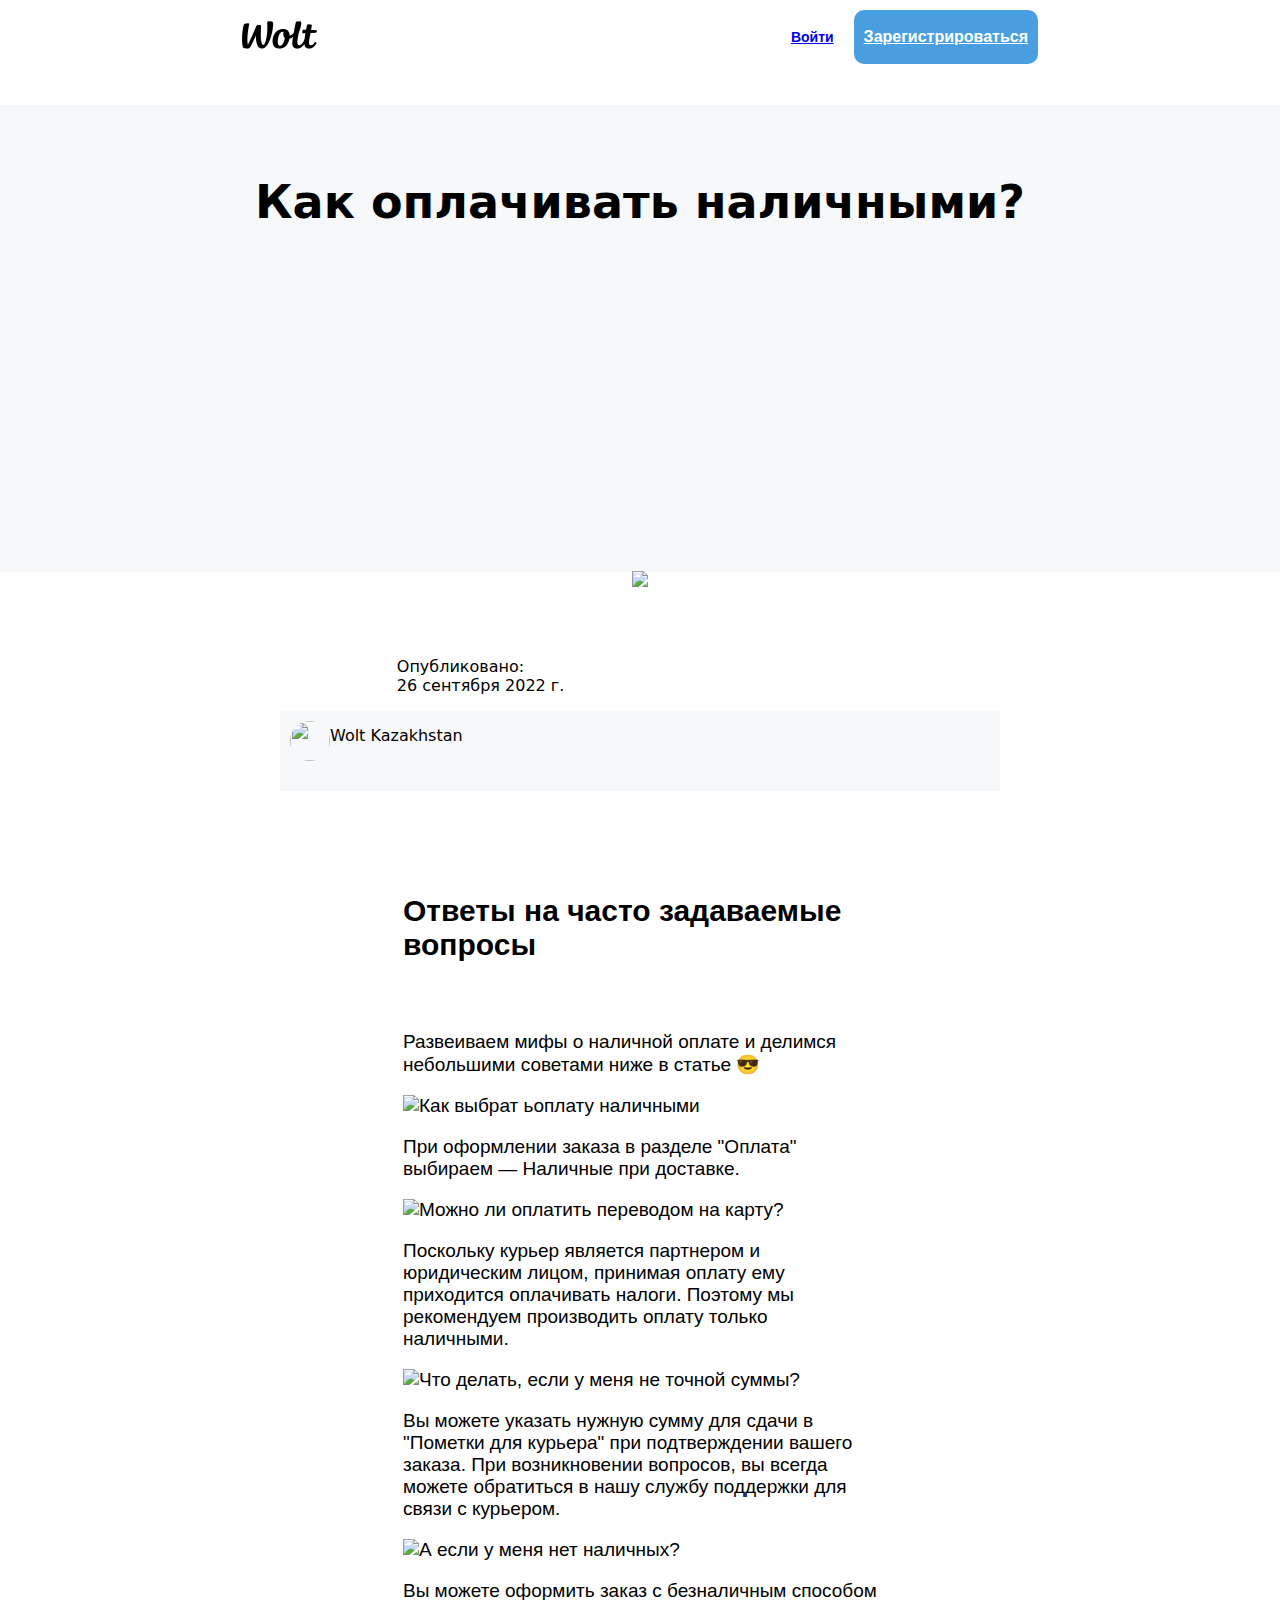
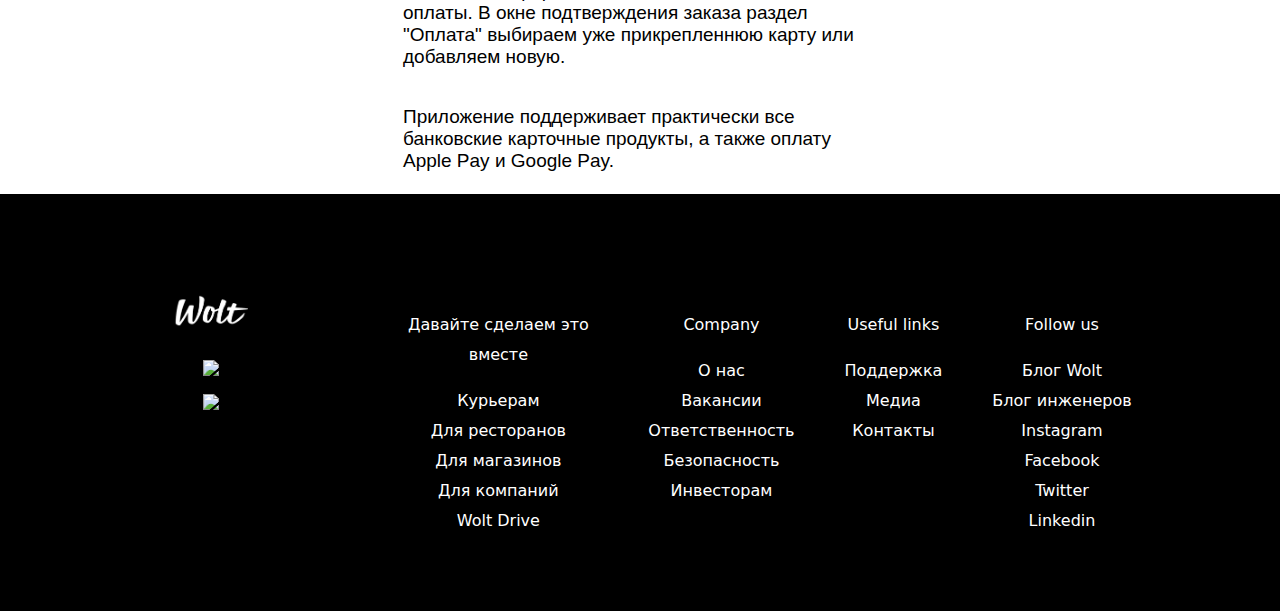
==== article2.html @ c8c6ffc9 "Mergedprojects" ====
<!DOCTYPE html>
<html lang="en">
<head>
    <meta charset="UTF-8">
    <meta http-equiv="X-UA-Compatible" content="IE=edge">
    <meta name="viewport" content="width=device-width, initial-scale=1.0">
    <link href="styles/articles.css" rel="stylesheet" />
    <link rel="stylesheet" href="styles/common.css">
    <title>Что такое тариф за сервис?</title>
</head>
<body>
    
    <header class="flex-row">
        <a href="main-landing.html">
            <img class="logo" src="images/wolt-logo.png" >
        </a>
        <div class="btn-container flex-row">
            <button class="btn btn-login"><a href="login.html">Войти</a></button>
            <button class="btn btn-colored"><a href="login.html">Зарегистрироваться</a></button>
        </div>
    </header>
    <article class="head">
   

        <article class="part2">
            <h1 class="mainsen">Как оплачивать наличными?</h1>
        </article>

        <img class="mainphoto" src="https://discovery-cdn.wolt.com/content_editor/articles/images/7b796f7e-3d7d-11ed-a6b3-fa8c0a28bba9_8a52acf8_5c40_420c_a128_16ecf32a4f1b.png">
    </article>
    <div class="flex-col align">
        <article class="date">
            <p>
                Опубликовано:<br>
                26 сентября 2022 г.
            </p>
        </article>
        <div class="links">
            <img class="icon" src="https://discovery-cdn.wolt.com/cities/almaty/sections/74d454fe-331f-11ec-9429-8a8234787ddd_logowolt_1.png">
            <p class="kazakhstan">Wolt Kazakhstan</p>
        </div>
    
        <div class="text flex-col justify">
            <h1 class="title">Ответы на часто задаваемые вопросы</h1>
            <p>Развеиваем мифы о наличной оплате и делимся небольшими советами ниже в статье 😎</p>
            <img src="https://imageproxy.wolt.com/wolt-frontpage-images/content_editor/articles/images/6a9a32f2-3b38-11ed-a6b5-6272152bf317_99c71c9d_3a59_4fac_85fe_210a8040c34f.png" alt="Как выбрат ьоплату наличными">
            <p>При оформлении заказа в разделе "Оплата" выбираем — Наличные при доставке.</p>
            <img src="https://imageproxy.wolt.com/wolt-frontpage-images/content_editor/articles/images/7360f4f2-3b38-11ed-9206-da88b2d25a9f_5364f55c_0f03_435f_9cf1_ef81d6429c8a.png" alt="Можно ли оплатить переводом на карту?">
            <p>Поскольку курьер является партнером и юридическим лицом, принимая оплату ему приходится оплачивать налоги. Поэтому мы рекомендуем производить оплату только наличными.</p>
            <img src="https://imageproxy.wolt.com/wolt-frontpage-images/content_editor/articles/images/78f9f1ca-3b38-11ed-827c-6ae937e34e23_12198be5_ed31_4a13_b4e0_b0f936c67061.png" alt="Что делать, если у меня не точной суммы?">
            <p>Вы можете указать нужную сумму для сдачи в "Пометки для курьера" при подтверждении вашего заказа. При возникновении вопросов, вы всегда можете обратиться в нашу службу поддержки для связи с курьером.</p>
            <img src="https://imageproxy.wolt.com/wolt-frontpage-images/content_editor/articles/images/8e02e8f6-3b38-11ed-9a65-7ed5945ad1ee_afce67ba_92ef_4a74_b3e8_05624b389f86.png" alt="А если у меня нет наличных?">
            <p>Вы можете оформить заказ с безналичным способом оплаты. В окне подтверждения заказа раздел "Оплата" выбираем уже прикрепленнюю карту или добавляем новую.</p>
            <p>Приложение поддерживает практически все банковские карточные продукты, а также оплату Apple Pay и Google Pay.</p>
        </div>
        
    </div>
    <footer class="flex-col align">
        <div class="flex-row">
            <div class="flex-col">
                <img class="logo" src="images/wolt.png" >
                <a href="#">
                    <img class="app_link" src="https://cdn.wolt.com/app-store-badges/Download_on_the_App_Store_Badge_RU_RGB_blk_100317.svg" >
                </a>
                <a href="#">
                    <img class="app_link" src="https://cdn.wolt.com/app-store-badges/google-play-badge_ru.png" >
                </a>
            </div>
            <div id="footer-nav" class="flex-row">
                <div class="flex-col">
                    <p>Давайте сделаем это вместе</p>
                    <a href="#">Курьерам</a>
                    <a href="#">Для ресторанов</a>
                    <a href="#">Для магазинов</a>
                    <a href="#">Для компаний</a>
                    <a href="#">Wolt Drive</a>            
                </div>
                <div class="flex-col">
                    <p>Company</p>
                    <a href="#">О нас</a>
                    <a href="#">Вакансии</a>
                    <a href="#">Ответственность</a>
                    <a href="#">Безопасность</a>
                    <a href="#">Инвесторам</a>            
                </div>
                <div class="flex-col">
                    <p>Useful links</p>
                    <a href="#">Поддержка</a>
                    <a href="#">Медиа</a>
                    <a href="#">Контакты</a>           
                </div>
                <div class="flex-col">
                    <p>Follow us</p>
                    <a href="#">Блог Wolt</a>
                    <a href="#">Блог инженеров</a>
                    <a href="#">Instagram</a>
                    <a href="#">Facebook</a>
                    <a href="#">Twitter</a>
                    <a href="#">Linkedin</a>            
                </div>
            </div>
        </div>
    </footer>
</body>
</html>
---- styles/articles.css ----
body{
    background-color: #ffffff; 
    text-align: center;
    font-family:cursive ;
}

.part2{
    background-color:#f7f8f9;
    width:100%;
    height:467px;
}
.mainsen{
    
    font-size: 46px;
    font-weight:bold;
    padding: 70px;
}

.mainphoto{
    position: relarive;
    width:900px;
    margin-top: -290px;
}

.date{
    text-align: left;
    font-size: 16px;
    width: 38%;
    margin-top: 50px;
}

.links{
    background-color:#f7f8f9;
    padding: 10px;
    width:700px;
    height:60px;
    margin-left:400px;
    margin-right:400px;
    text-align: left;
    gap: 15px;
}
.links p {
    margin: 5px;
}

.icon{
    width:40px;
    height: 40px;
    float:left;
    /* padding:3px 0px 0px 7px; */
    border-radius: 50px;
}
hr {
    width: 100%;
}
.kazakhstan{
    font-size:16px;
    margin-top:10px;
    font-weight: 500;
}

.text{
    text-align: left;
    max-width: 40%;
    font-size:19px;
    padding:3px;
    margin-top:80px;
    margin-left:400px;
    margin-right:400px;
    font-family:'Trebuchet MS', 'Lucida Sans Unicode', 'Lucida Grande', 'Lucida Sans', Arial, sans-serif;
}
.text img {
    width: 100%;
}

.title{
    
    margin-bottom:50px;
    font-size:30px;
}
---- styles/common.css ----
body {
    margin: 0px;
    padding: 0px;
    font-family: system-ui, -apple-system, BlinkMacSystemFont, 'Segoe UI', Roboto, Oxygen, Ubuntu, Cantarell, 'Open Sans', 'Helvetica Neue', sans-serif;
    overflow-x: hidden;
}
header { 
    padding: 10px;
    justify-content: space-around;
    background-color: white;
    display: flex;
}   
.logo {
    width: 75px;
}
.btn-container {
    gap: 10px;
}
.btn {
    height: 100%;
    padding: 0px 10px;
    border: none;
    cursor: pointer;
    font-weight: bold;
}
.btn-login {
    background: none;
}
.btn-login a {
    font-size: 14px;
}
.btn-colored {
    background-color: #499FDF;
    border-radius: 10px;
}
.btn-colored a {
    font-size: 16px;
    color: white;
}
.flex-col .logo {
    margin-bottom: 25px;
}
.flex-col {
    display: flex;
    flex-direction: column;
}
.flex-row {
    display: flex;
    flex-direction: row;
}
.flex-wrap {
    flex-wrap: wrap;
}
.justify {
    justify-content: center;
}
.align {
    align-items: center;
}
footer {
    background-color: black;
    color: white;
    font-size: 16px;
    padding: 100px 50px 75px 75px;
}
footer a {
    color: white;
    text-decoration: none;
    font-size: 16px;
}
.app_link {
    width: 150px;
    margin: 7px;
}
#footer-nav {
    gap: 50px;
    margin-left: 150px;
}
#footer-nav .flex-col {
    max-width: 200px;
    line-height: 30px;
}
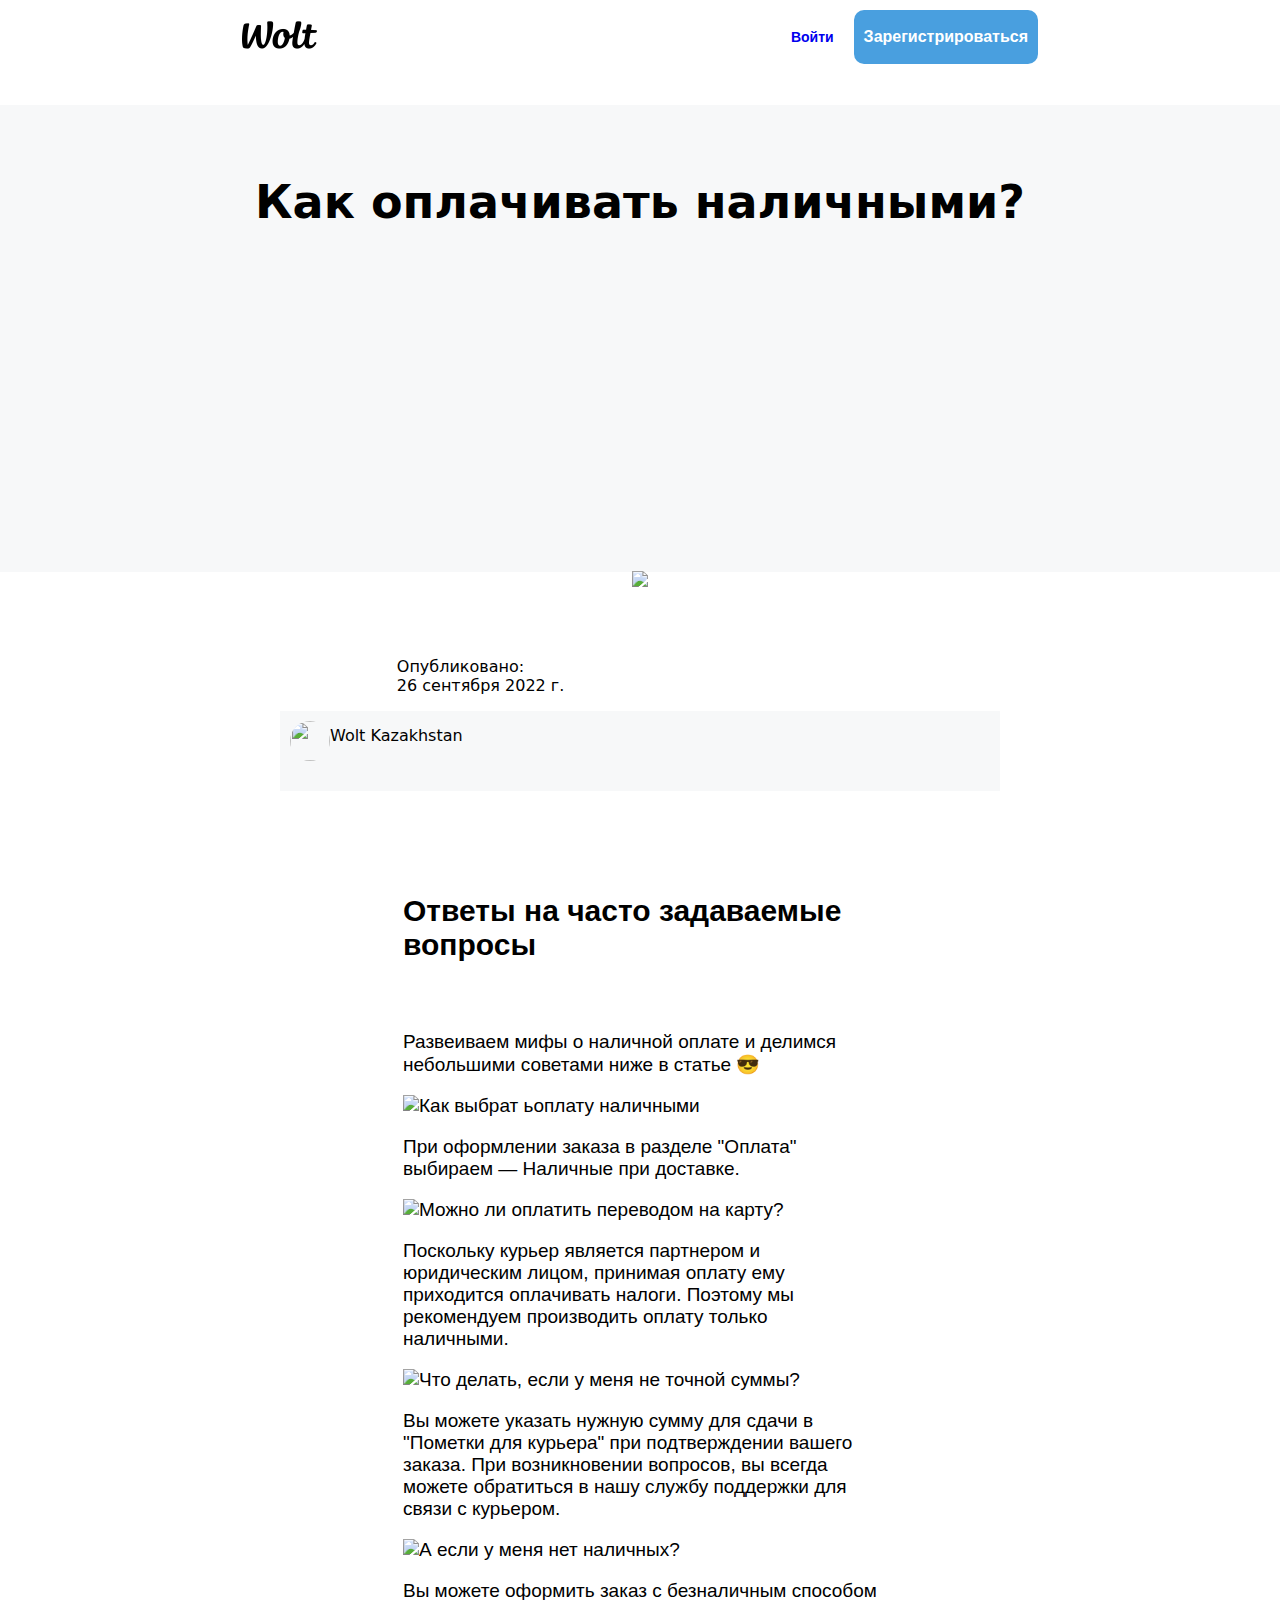
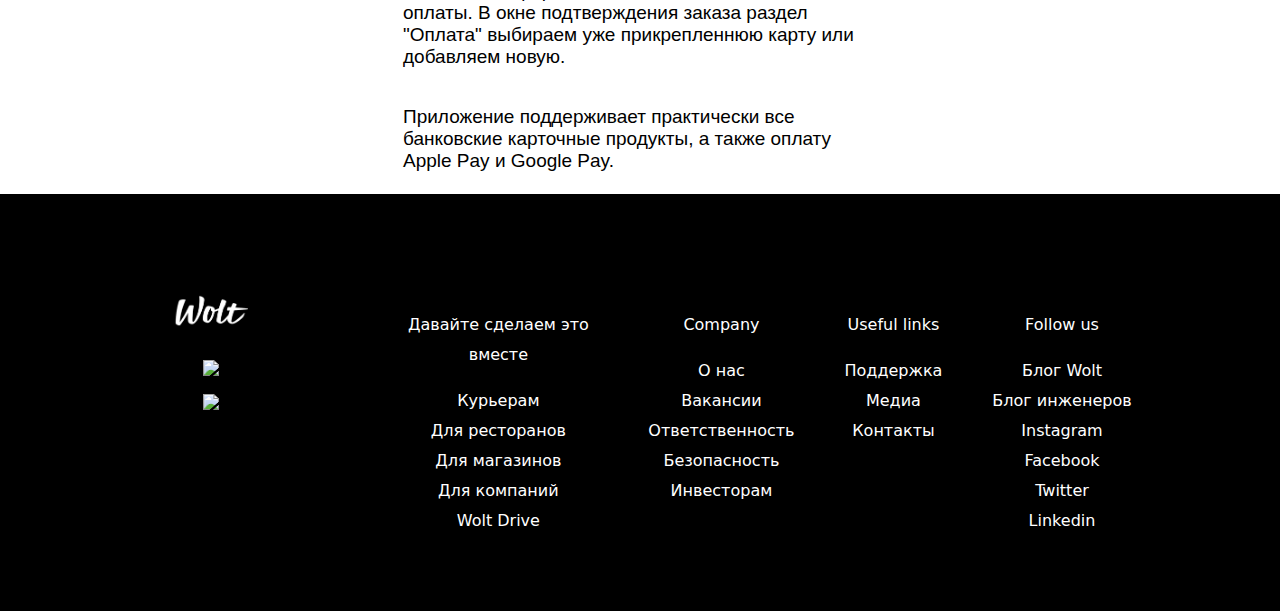
==== commit 74944cee: "fixes" ====
--- a/article2.html
+++ b/article2.html
@@ -11,7 +11,7 @@
 <body>
     
     <header class="flex-row">
-        <a href="main-landing.html">
+        <a href="discovery.html">
             <img class="logo" src="images/wolt-logo.png" >
         </a>
         <div class="btn-container flex-row">
--- a/styles/common.css
+++ b/styles/common.css
@@ -10,6 +10,9 @@
     background-color: white;
     display: flex;
 }   
+header a {
+    text-decoration: none;
+}
 .logo {
     width: 75px;
 }
